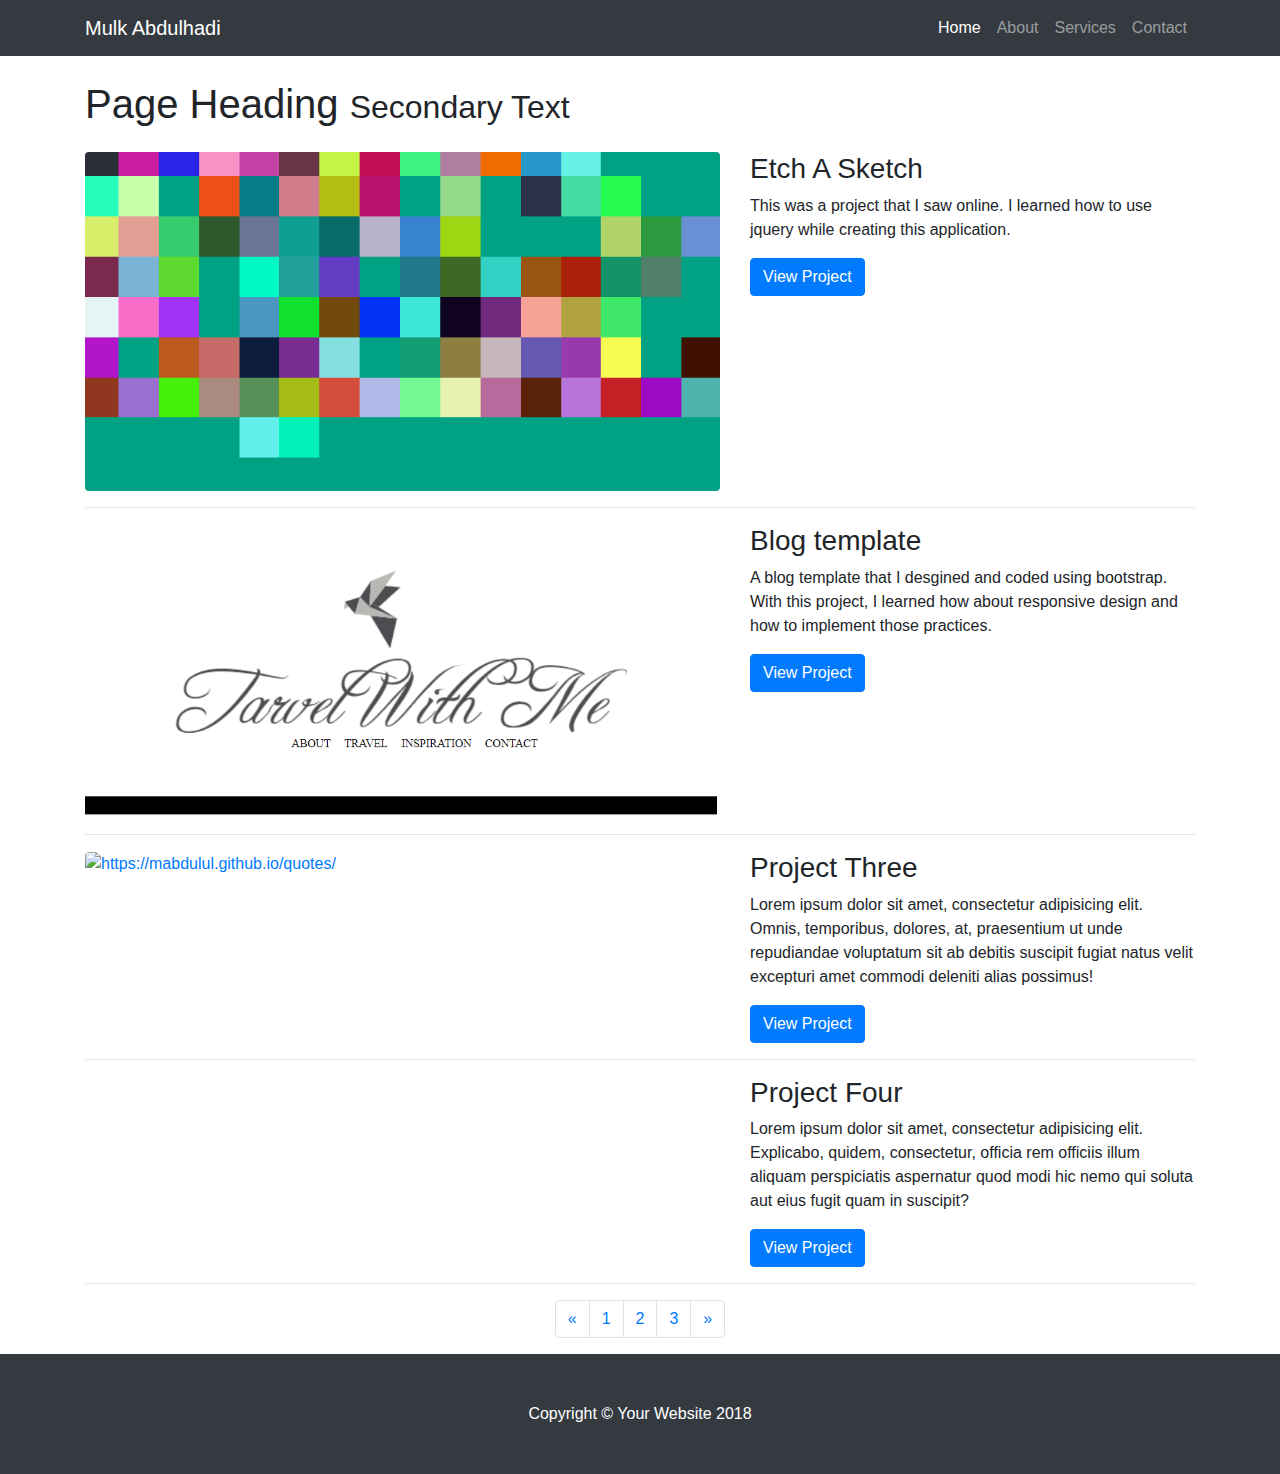
==== index.html @ 1ac6087d "Update index.html" ====
<!DOCTYPE html>
<html lang="en">

  <head>

    <meta charset="utf-8">
    <meta name="viewport" content="width=device-width, initial-scale=1, shrink-to-fit=no">
    <meta name="description" content="">
    <meta name="author" content="">

    <title>Mulk Abdulhadi</title>

    <!-- Bootstrap core CSS -->
    <link href="vendor/bootstrap/css/bootstrap.min.css" rel="stylesheet">

    <!-- Custom styles for this template -->
    <link href="css/1-col-portfolio.css" rel="stylesheet">

  </head>

  <body>

    <!-- Navigation -->
    <nav class="navbar navbar-expand-lg navbar-dark bg-dark fixed-top">
      <div class="container">
        <a class="navbar-brand" href="#">Mulk Abdulhadi</a>
        <button class="navbar-toggler" type="button" data-toggle="collapse" data-target="#navbarResponsive" aria-controls="navbarResponsive" aria-expanded="false" aria-label="Toggle navigation">
          <span class="navbar-toggler-icon"></span>
        </button>
        <div class="collapse navbar-collapse" id="navbarResponsive">
          <ul class="navbar-nav ml-auto">
            <li class="nav-item active">
              <a class="nav-link" href="#">Home
                <span class="sr-only">(current)</span>
              </a>
            </li>
            <li class="nav-item">
              <a class="nav-link" href="#">About</a>
            </li>
            <li class="nav-item">
              <a class="nav-link" href="#">Services</a>
            </li>
            <li class="nav-item">
              <a class="nav-link" href="#">Contact</a>
            </li>
          </ul>
        </div>
      </div>
    </nav>

    <!-- Page Content -->
    <div class="container">

      <!-- Page Heading -->
      <h1 class="my-4" style="padding-top:56px;">Page Heading
        <small>Secondary Text</small>
      </h1>

      <!-- Project One -->
      <div class="row">
        <div class="col-md-7">
          <a href="https://mabdulul.github.io/Etch-A-Sketch./">
            <img class="img-fluid rounded mb-3 mb-md-0" src="etechsetch.png" alt="https://mabdulul.github.io/Etch-A-Sketch./">
          </a>
        </div>
        <div class="col-md-5">
          <h3>Etch A Sketch</h3>
          <p>This was a project that I saw online. I learned how to use jquery while creating this application.</p>
          <a class="btn btn-primary" href="https://mabdulul.github.io/Etch-A-Sketch./">View Project</a>
        </div>
      </div>
      <!-- /.row -->

      <hr>

      <!-- Project Two -->
      <div class="row">
        <div class="col-md-7">
          <a href="https://mabdulul.github.io/Blog/">
            <img class="img-fluid rounded mb-3 mb-md-0" src="blog.png"  alt="https://mabdulul.github.io/Blog/">
          </a>
        </div>
        <div class="col-md-5">
          <h3>Blog template</h3>
          <p>A blog template that I desgined and coded using bootstrap. With this project, I learned how about responsive design and how to implement those practices.    </p>
          <a class="btn btn-primary" href="https://mabdulul.github.io/Blog/">View Project</a>
        </div>
      </div>
      <!-- /.row -->

      <hr>

      <!-- Project Three -->
      <div class="row">
        <div class="col-md-7">
          <a href="https://mabdulul.github.io/quotes/">
            <img class="img-fluid rounded mb-3 mb-md-0" src="http://placehold.it/700x300" alt="https://mabdulul.github.io/quotes/">
          </a>
        </div>
        <div class="col-md-5">
          <h3>Project Three</h3>
          <p>Lorem ipsum dolor sit amet, consectetur adipisicing elit. Omnis, temporibus, dolores, at, praesentium ut unde repudiandae voluptatum sit ab debitis suscipit fugiat natus velit excepturi amet commodi deleniti alias possimus!</p>
          <a class="btn btn-primary" href="https://mabdulul.github.io/quotes/">View Project</a>
        </div>
      </div>
      <!-- /.row -->

      <hr>

      <!-- Project Four -->
      <div class="row">

        <div class="col-md-7">
          <a href="https://mabdulul.github.io/multiplicationtable/">
            <img class="img-fluid rounded mb-3 mb-md-0" src="colors.png" alt="">
          </a>
        </div>
        <div class="col-md-5">
          <h3>Project Four</h3>
          <p>Lorem ipsum dolor sit amet, consectetur adipisicing elit. Explicabo, quidem, consectetur, officia rem officiis illum aliquam perspiciatis aspernatur quod modi hic nemo qui soluta aut eius fugit quam in suscipit?</p>
          <a class="btn btn-primary" href="https://mabdulul.github.io/multiplicationtable/">View Project</a>
        </div>
      </div>
      <!-- /.row -->

      <hr>

      <!-- Pagination -->
      <ul class="pagination justify-content-center">
        <li class="page-item">
          <a class="page-link" href="#" aria-label="Previous">
            <span aria-hidden="true">&laquo;</span>
            <span class="sr-only">Previous</span>
          </a>
        </li>
        <li class="page-item">
          <a class="page-link" href="#">1</a>
        </li>
        <li class="page-item">
          <a class="page-link" href="#">2</a>
        </li>
        <li class="page-item">
          <a class="page-link" href="#">3</a>
        </li>
        <li class="page-item">
          <a class="page-link" href="#" aria-label="Next">
            <span aria-hidden="true">&raquo;</span>
            <span class="sr-only">Next</span>
          </a>
        </li>
      </ul>

    </div>
    <!-- /.container -->

    <!-- Footer -->
    <footer class="py-5 bg-dark">
      <div class="container">
        <p class="m-0 text-center text-white">Copyright &copy; Your Website 2018</p>
      </div>
      <!-- /.container -->
    </footer>

    <!-- Bootstrap core JavaScript -->
    <script src="vendor/jquery/jquery.min.js"></script>
    <script src="vendor/bootstrap/js/bootstrap.bundle.min.js"></script>

  </body>

</html>
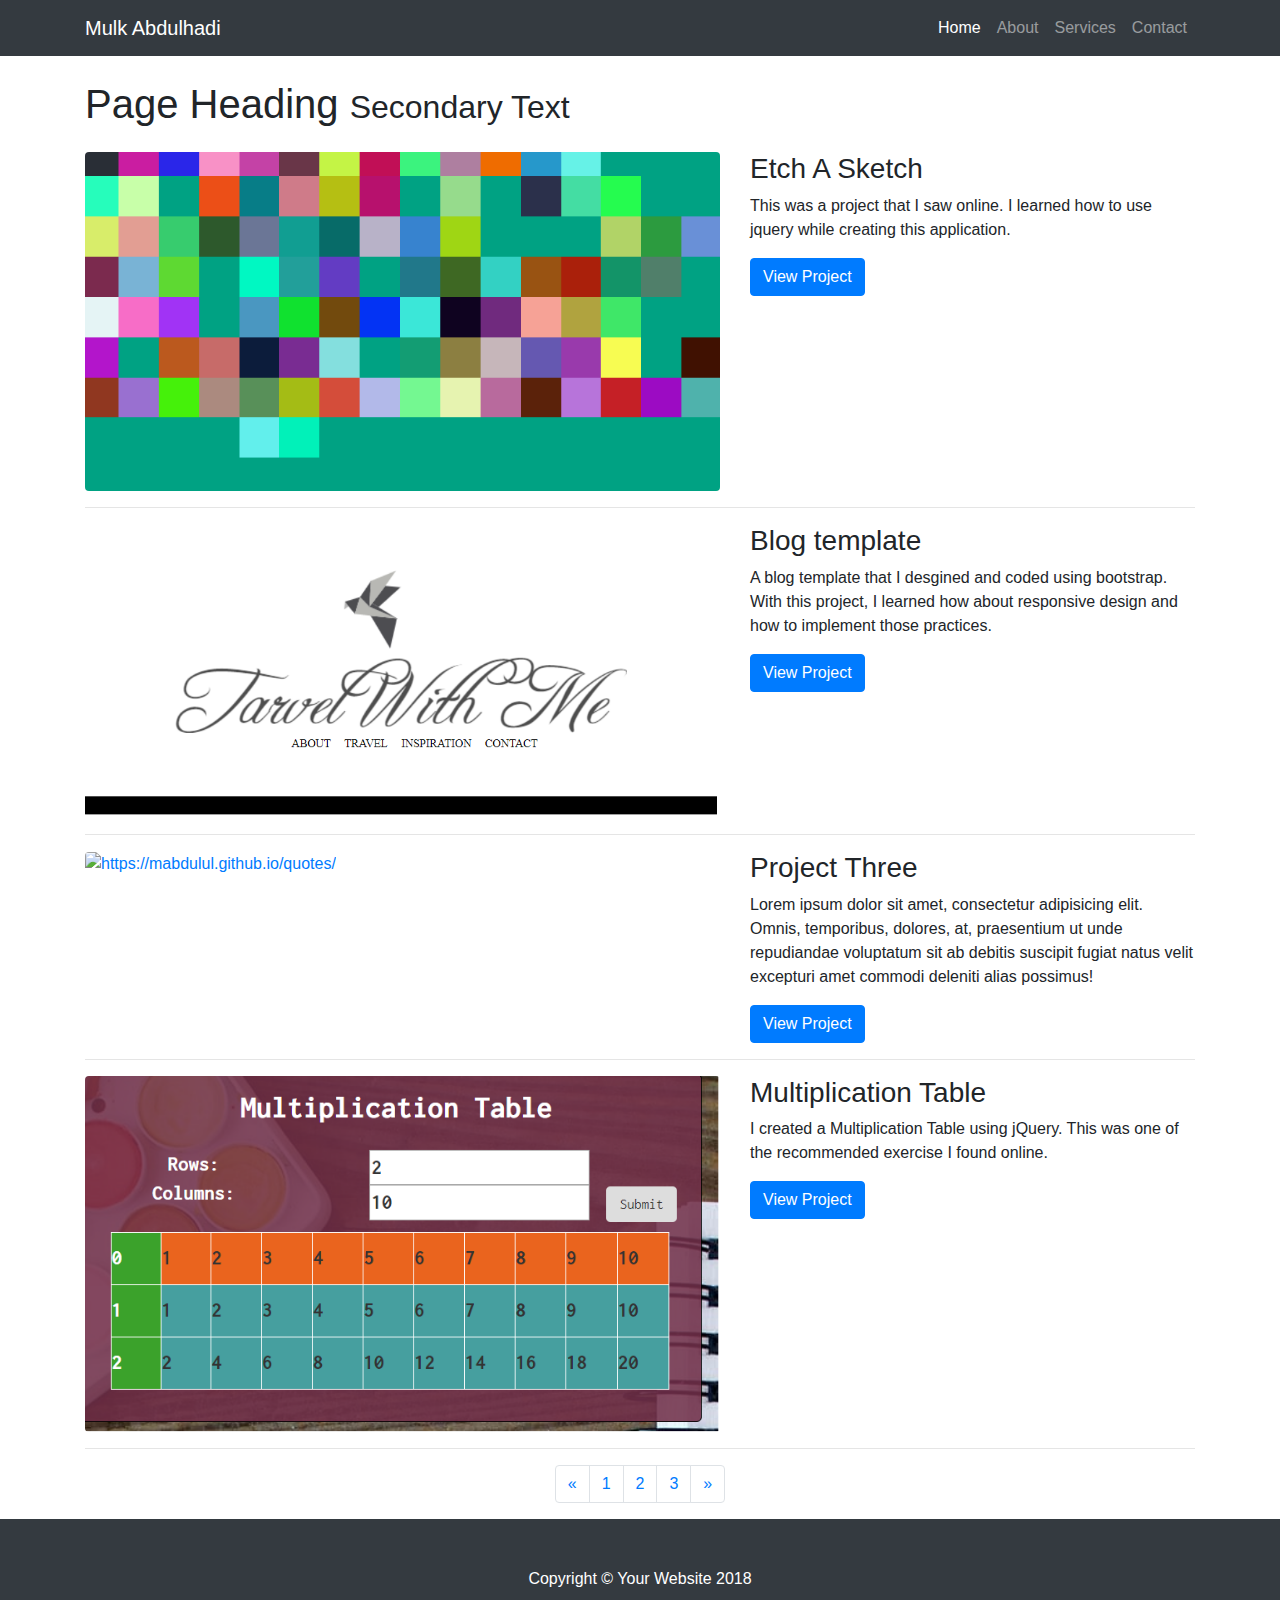
==== commit e3812bd7: "Update index.html" ====
--- a/index.html
+++ b/index.html
@@ -109,15 +109,14 @@
 
       <!-- Project Four -->
       <div class="row">
-
         <div class="col-md-7">
           <a href="https://mabdulul.github.io/multiplicationtable/">
             <img class="img-fluid rounded mb-3 mb-md-0" src="colors.png" alt="">
           </a>
         </div>
         <div class="col-md-5">
-          <h3>Project Four</h3>
-          <p>Lorem ipsum dolor sit amet, consectetur adipisicing elit. Explicabo, quidem, consectetur, officia rem officiis illum aliquam perspiciatis aspernatur quod modi hic nemo qui soluta aut eius fugit quam in suscipit?</p>
+          <h3>Multiplication Table</h3>
+          <p>I created a Multiplication Table using jQuery. This was one of the recommended exercise I found online.</p>
           <a class="btn btn-primary" href="https://mabdulul.github.io/multiplicationtable/">View Project</a>
         </div>
       </div>
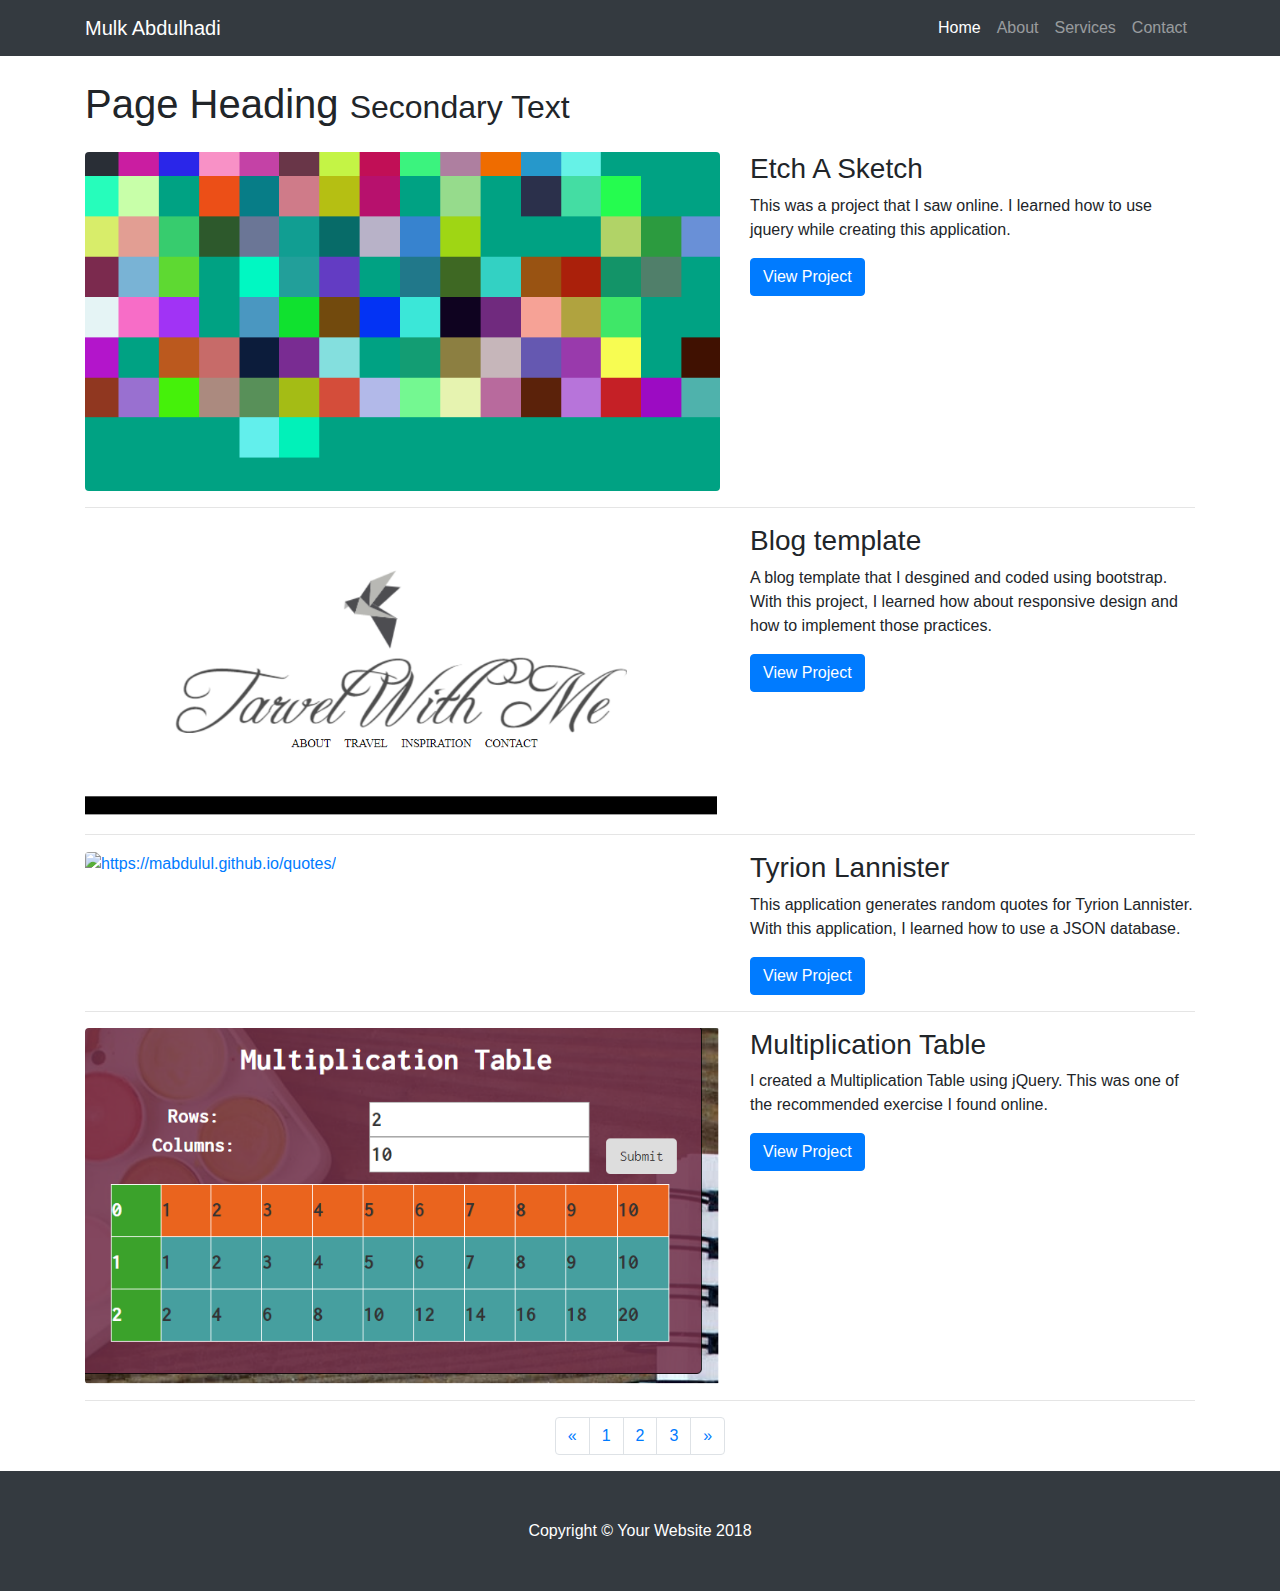
==== commit 422f5964: "Update index.html" ====
--- a/index.html
+++ b/index.html
@@ -94,12 +94,12 @@
       <div class="row">
         <div class="col-md-7">
           <a href="https://mabdulul.github.io/quotes/">
-            <img class="img-fluid rounded mb-3 mb-md-0" src="http://placehold.it/700x300" alt="https://mabdulul.github.io/quotes/">
+            <img class="img-fluid rounded mb-3 mb-md-0" src="Tyrion.png" alt="https://mabdulul.github.io/quotes/">
           </a>
         </div>
         <div class="col-md-5">
-          <h3>Project Three</h3>
-          <p>Lorem ipsum dolor sit amet, consectetur adipisicing elit. Omnis, temporibus, dolores, at, praesentium ut unde repudiandae voluptatum sit ab debitis suscipit fugiat natus velit excepturi amet commodi deleniti alias possimus!</p>
+          <h3>Tyrion Lannister</h3>
+          <p> This application generates random quotes for Tyrion Lannister. With this application, I learned how to use a  JSON database.</p>
           <a class="btn btn-primary" href="https://mabdulul.github.io/quotes/">View Project</a>
         </div>
       </div>
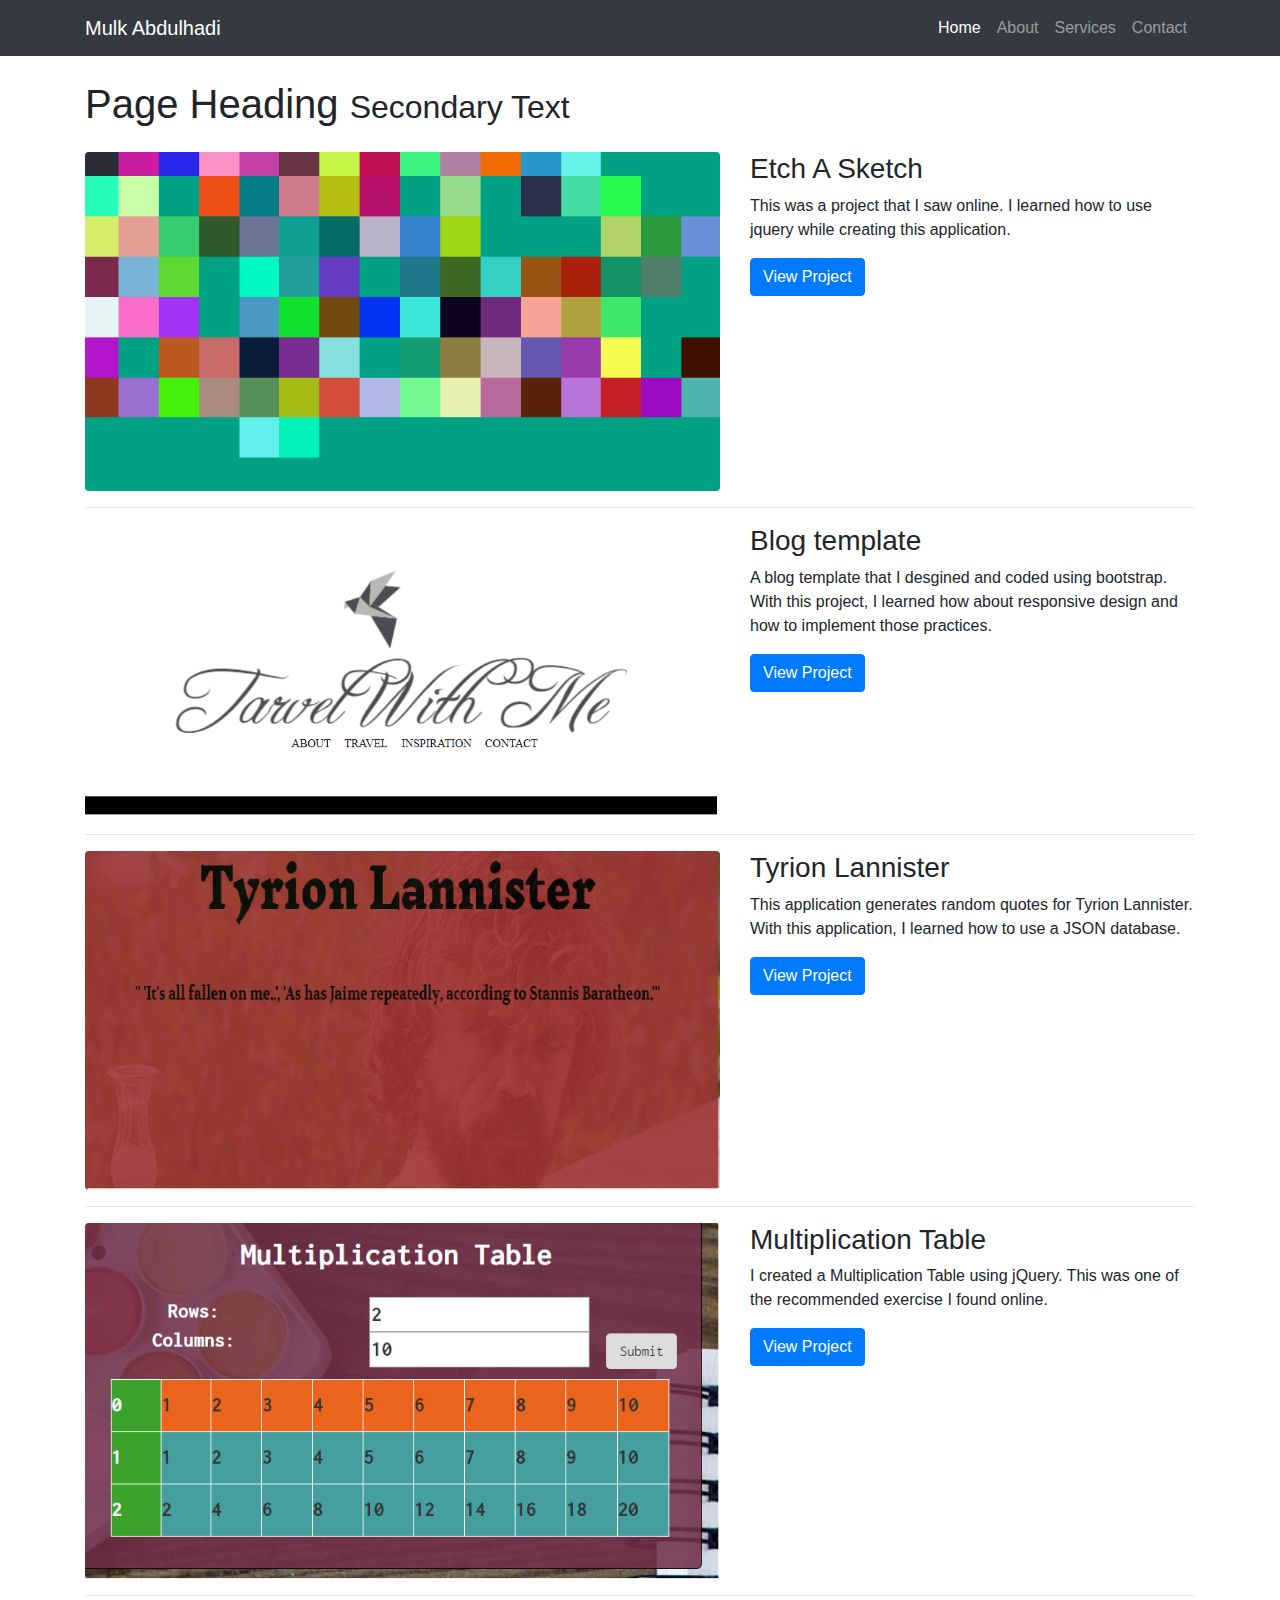
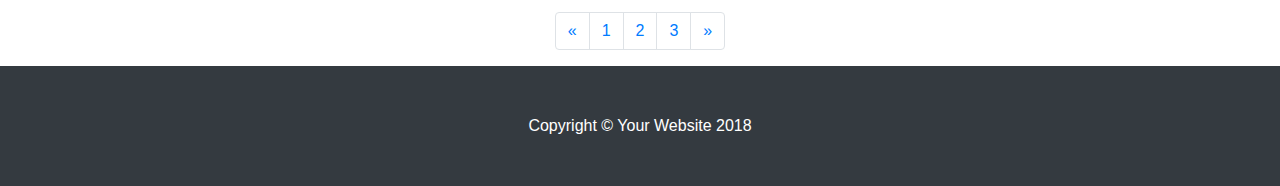
==== commit 3d5d418e: "Update index.html" ====
--- a/index.html
+++ b/index.html
@@ -133,7 +133,7 @@
           </a>
         </li>
         <li class="page-item">
-          <a class="page-link" href="#">1</a>
+          <a class="page-link" href="page2.html">1</a>
         </li>
         <li class="page-item">
           <a class="page-link" href="#">2</a>
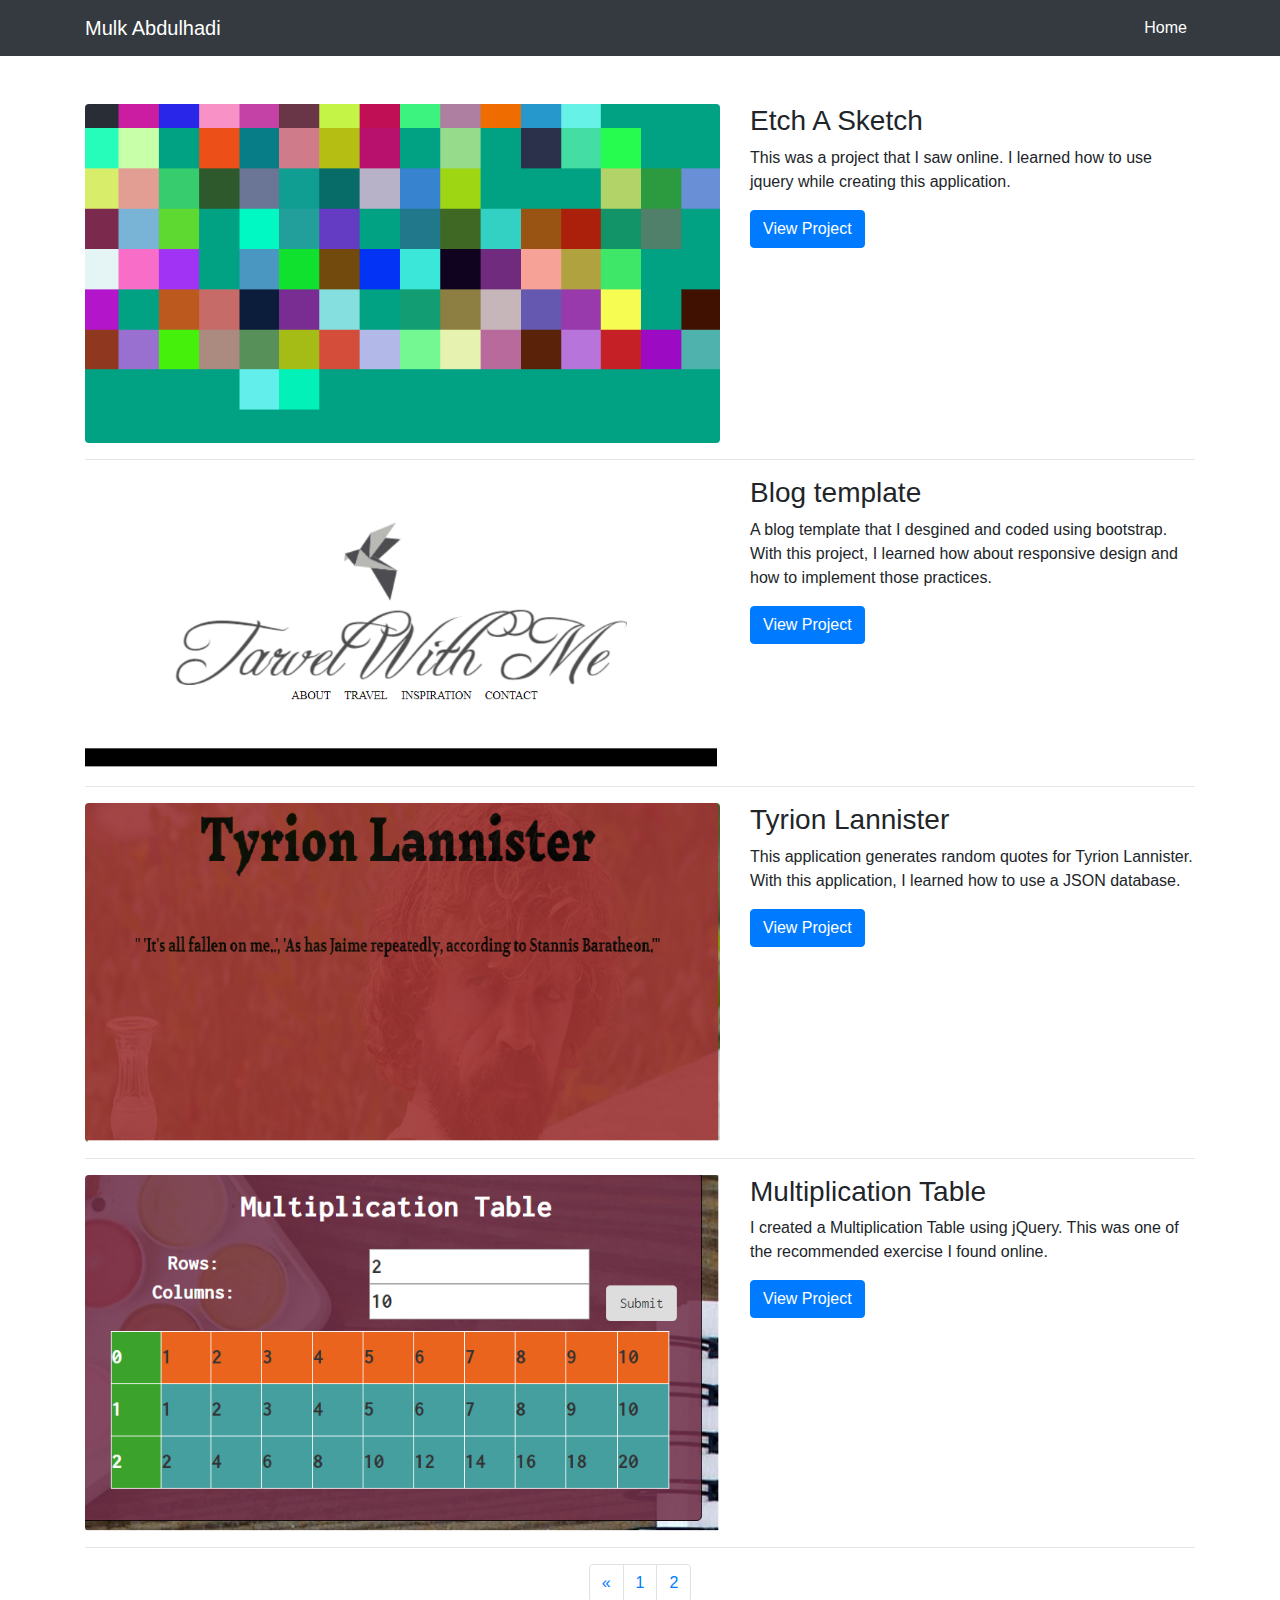
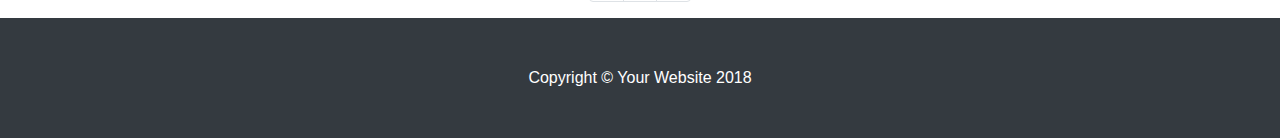
==== commit e35d7181: "Update index.html" ====
--- a/index.html
+++ b/index.html
@@ -34,15 +34,7 @@
                 <span class="sr-only">(current)</span>
               </a>
             </li>
-            <li class="nav-item">
-              <a class="nav-link" href="#">About</a>
-            </li>
-            <li class="nav-item">
-              <a class="nav-link" href="#">Services</a>
-            </li>
-            <li class="nav-item">
-              <a class="nav-link" href="#">Contact</a>
-            </li>
+        
           </ul>
         </div>
       </div>
@@ -52,9 +44,9 @@
     <div class="container">
 
       <!-- Page Heading -->
-      <h1 class="my-4" style="padding-top:56px;">Page Heading
-        <small>Secondary Text</small>
-      </h1>
+      <div class="my-4" style="padding-top:56px;">
+        
+      </div>
 
       <!-- Project One -->
       <div class="row">
@@ -132,21 +124,14 @@
             <span class="sr-only">Previous</span>
           </a>
         </li>
+       
         <li class="page-item">
-          <a class="page-link" href="page2.html">1</a>
+          <a class="page-link" href="https://mabdulul.github.io/frontpage/">1</a>
         </li>
         <li class="page-item">
-          <a class="page-link" href="#">2</a>
+          <a class="page-link" href="page2.html">2</a>
         </li>
-        <li class="page-item">
-          <a class="page-link" href="#">3</a>
-        </li>
-        <li class="page-item">
-          <a class="page-link" href="#" aria-label="Next">
-            <span aria-hidden="true">&raquo;</span>
-            <span class="sr-only">Next</span>
-          </a>
-        </li>
+       
       </ul>
 
     </div>
